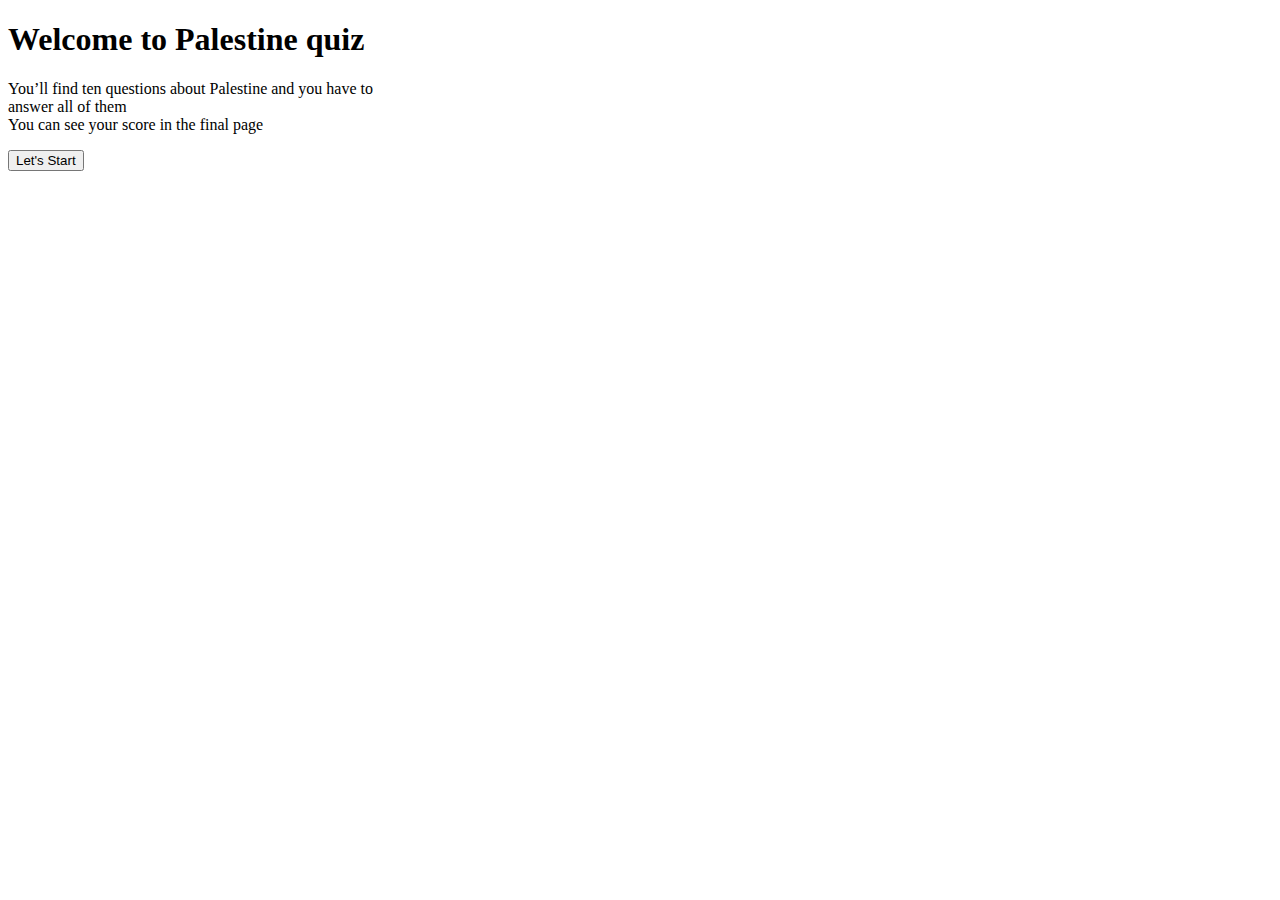
==== index.html @ 03174218 "Writing html code for the home page" ====
<!DOCTYPE html>
<html lang="en">
<head>
    <meta charset="UTF-8">
    <meta http-equiv="X-UA-Compatible" content="IE=edge">
    <meta name="viewport" content="width=device-width, initial-scale=1.0">
    <title>Quiz App</title>
    <link rel="stylesheet" href="style.css">
</head>
<body>
    <header>
        <h1>Welcome to Palestine quiz</h1>
    </header>
    <section class="p-section">
        <p>
            You’ll find ten questions about Palestine and you have to <br>
            answer all of them
            <br>
            You can see your score in the final page
        </p>
        <div class="buttonx">
            <!-- Let's start button -->
            <button id="start-btn"> 
                Let's Start
            </button> </div>
        </section>
</body>
</html>
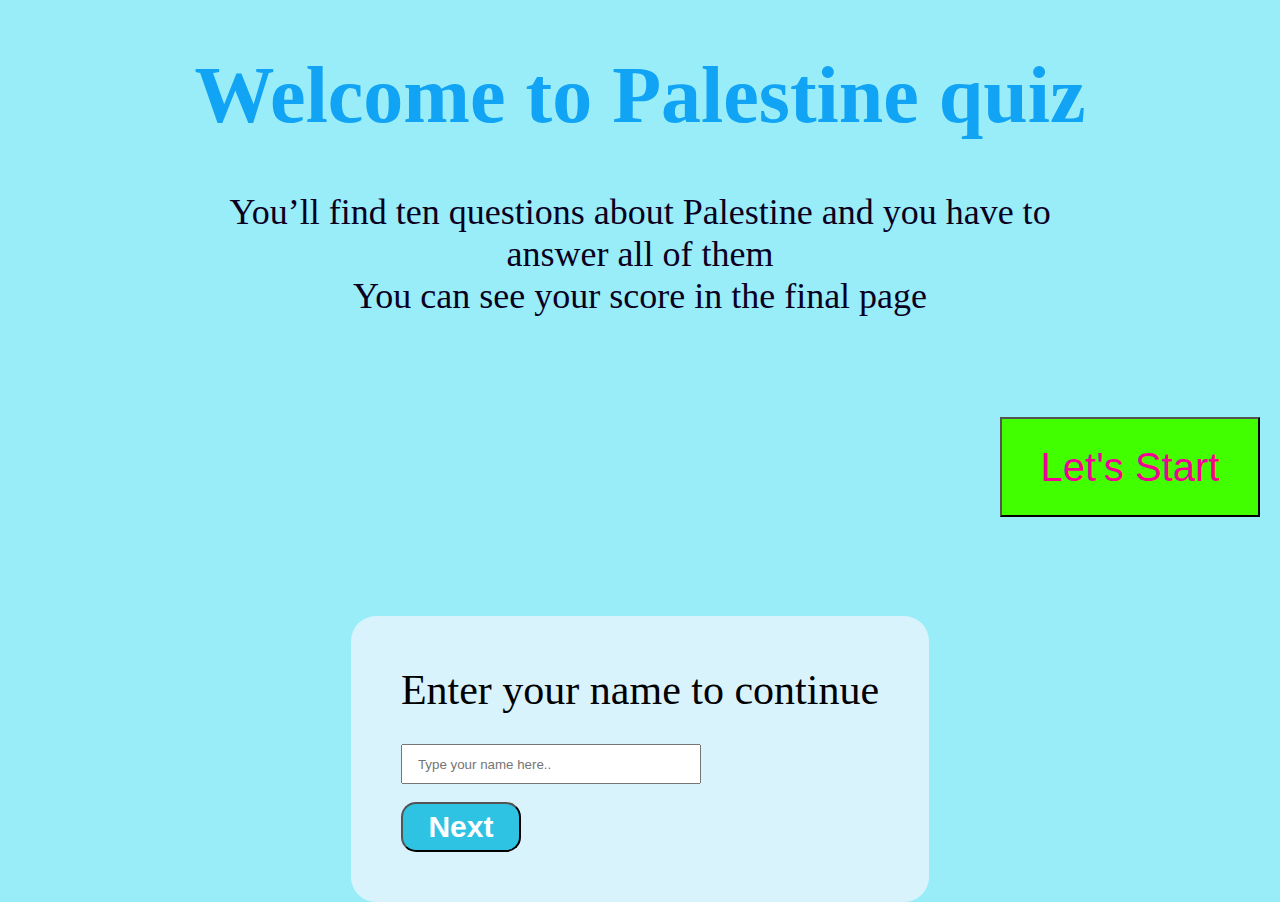
==== commit 0f2bc325: "Writing html and css code for the sign in section" ====
--- a/index.html
+++ b/index.html
@@ -11,7 +11,7 @@
     <header>
         <h1>Welcome to Palestine quiz</h1>
     </header>
-    <section class="p-section">
+    <section class="description">
         <p>
             You’ll find ten questions about Palestine and you have to <br>
             answer all of them
@@ -19,10 +19,20 @@
             You can see your score in the final page
         </p>
         <div class="buttonx">
-            <!-- Let's start button -->
+            
             <button id="start-btn"> 
                 Let's Start
             </button> </div>
         </section>
+        <section class="name-section">
+            <div class="name-container">
+                <p>
+                    Enter your name to continue
+                </p>
+                <input type="text" id="name-field" placeholder="Type your name here.." > <br>
+                <button id="name-btn">Next</button>
+            </div>
+
+        </section>
 </body>
 </html>--- a/style.css
+++ b/style.css
@@ -0,0 +1,74 @@
+*{
+    margin: 0 ;
+    padding: 0;
+    box-sizing: border-box;
+
+}
+body{
+    background-color: #98EDF9;
+}
+h1 {
+    font-size: 80px;
+    color: #11A3F4;
+    font-weight: bold;
+    text-align: center;
+    padding: 50px;
+}
+.description p {
+    font-size: 36px;
+    text-align: center;
+    color: #0c001f;
+}
+.description {
+    height: 425px;
+}
+#start-btn{
+    color: #f40093;
+    background-color: #42FF00;
+    height: 100px;
+    width: 260px;
+    cursor: pointer;
+    font-size: 40px;
+}
+.buttonx{ /* the div that contains the button*/
+    display: flex;
+    justify-content: flex-end;
+    align-items: flex-end;
+    margin: 100px 20px 0 0 ;
+}
+.name-section{
+    display: flex;
+    justify-content: center;
+    align-items: center;
+}
+.name-section input{
+    width: 300px;
+    height: 40px;
+    outline: none;
+    padding-left: 15px;
+}
+.name-section p{
+    font-size: 42px;
+    margin-bottom: 30px;
+
+}
+.name-section button {
+    width: 120px;
+    height: 50px;
+    color: #fff;
+    background-color: #2FC3E3;
+    font-size: 30px;
+    font-weight: bold;
+    outline: none;
+    border-radius: 15px;
+    cursor: pointer;
+}
+.name-container {
+    display: flex;
+    justify-content: space-between;
+    flex-direction: column;
+    background-color: #D9F3FD;
+    padding: 50px;
+    border-radius: 25px;
+
+}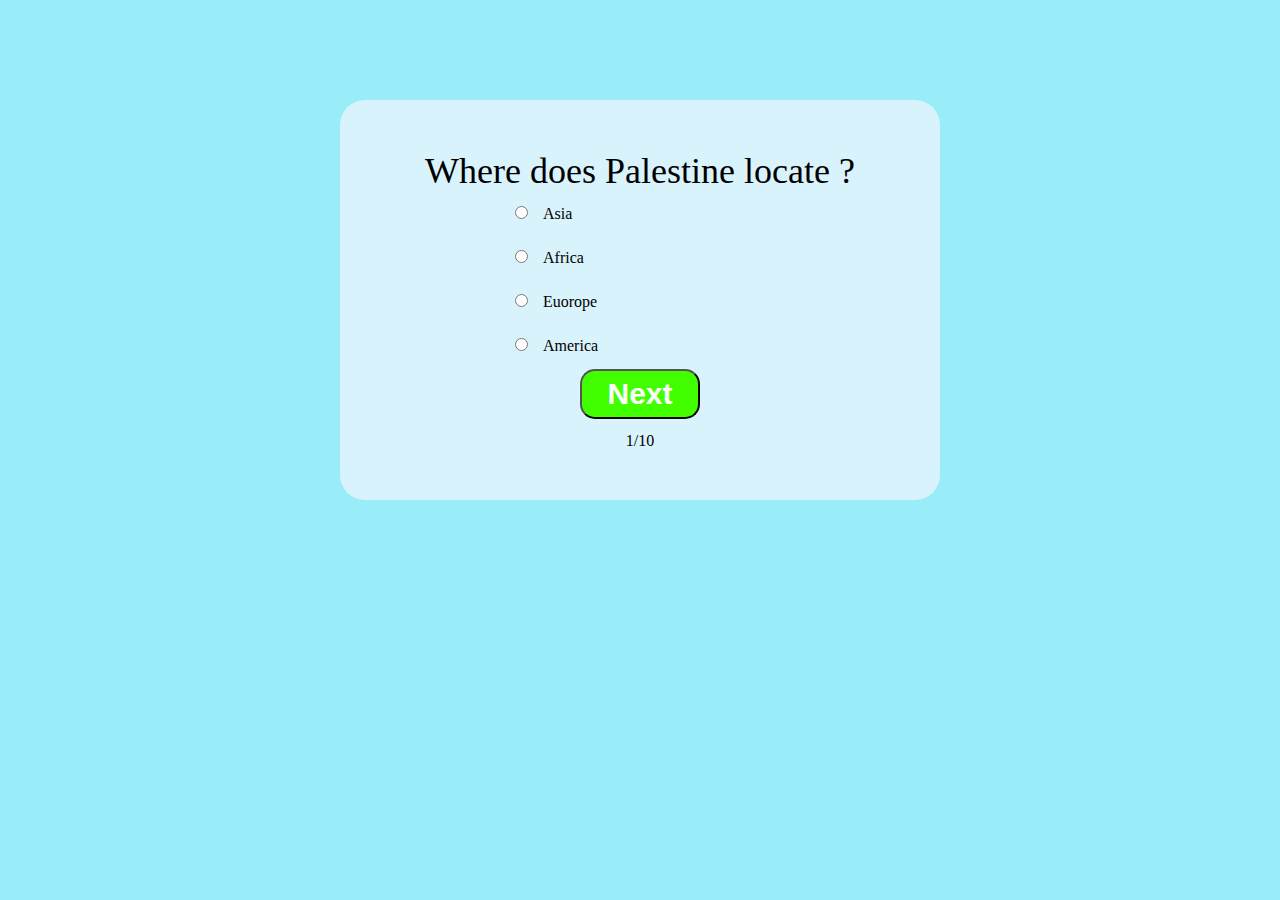
==== commit 72f6d02d: "Writing html and css code for the question section" ====
--- a/index.html
+++ b/index.html
@@ -34,5 +34,26 @@
             </div>
 
         </section>
+        <section class="questions question-1">
+            <div class="question-container">
+            <p class="question-text">
+                Where does Palestine locate ?  
+            </p>
+            <div class="answers">
+                <label>
+                    <input type="radio" name="oi">Asia </label>
+                <label>
+                    <input type="radio" name="oi">Africa </label>
+                <label>
+                    <input type="radio" name="oi">Euorope </label>
+                <label>
+                    <input type="radio" name="oi">America </label>
+            </div>
+            <button class="next-btn">
+                Next
+            </button>
+            <p class="counter">1/10</p>
+            </div>
+        </section>
 </body>
 </html>--- a/style.css
+++ b/style.css
@@ -21,6 +21,10 @@
 }
 .description {
     height: 425px;
+    display: none;
+}
+header{
+    display: none;
 }
 #start-btn{
     color: #f40093;
@@ -40,6 +44,7 @@
     display: flex;
     justify-content: center;
     align-items: center;
+    display: none;
 }
 .name-section input{
     width: 300px;
@@ -71,4 +76,49 @@
     padding: 50px;
     border-radius: 25px;
 
+}
+.question-1{
+    margin-top: 100px;
+    display: flex;
+    justify-content: center;
+    align-items: center;
+
+}
+.question-container {
+    display: flex;
+    justify-content: space-between;
+    align-items: center;
+    flex-direction: column;
+    background-color: #D9F3FD;
+    padding: 50px;
+    border-radius: 25px;
+    width: 600px;
+    height: 400px;
+}
+.answers {
+    display: flex;
+    flex-direction: column;
+    align-items: flex-start;
+    justify-content: space-between;
+    width: 50%;
+    height: 50%;
+}
+.answers input{
+    margin-right: 15px;
+}
+.question-text {
+    font-size: 36px;
+
+}
+.next-btn {
+    width: 120px;
+    height: 50px;
+    color: #fff;
+    background-color: #42FF00;
+    font-size: 30px;
+    font-weight: bold;
+    outline: none;
+    border-radius: 15px;
+    cursor: pointer;
+
 }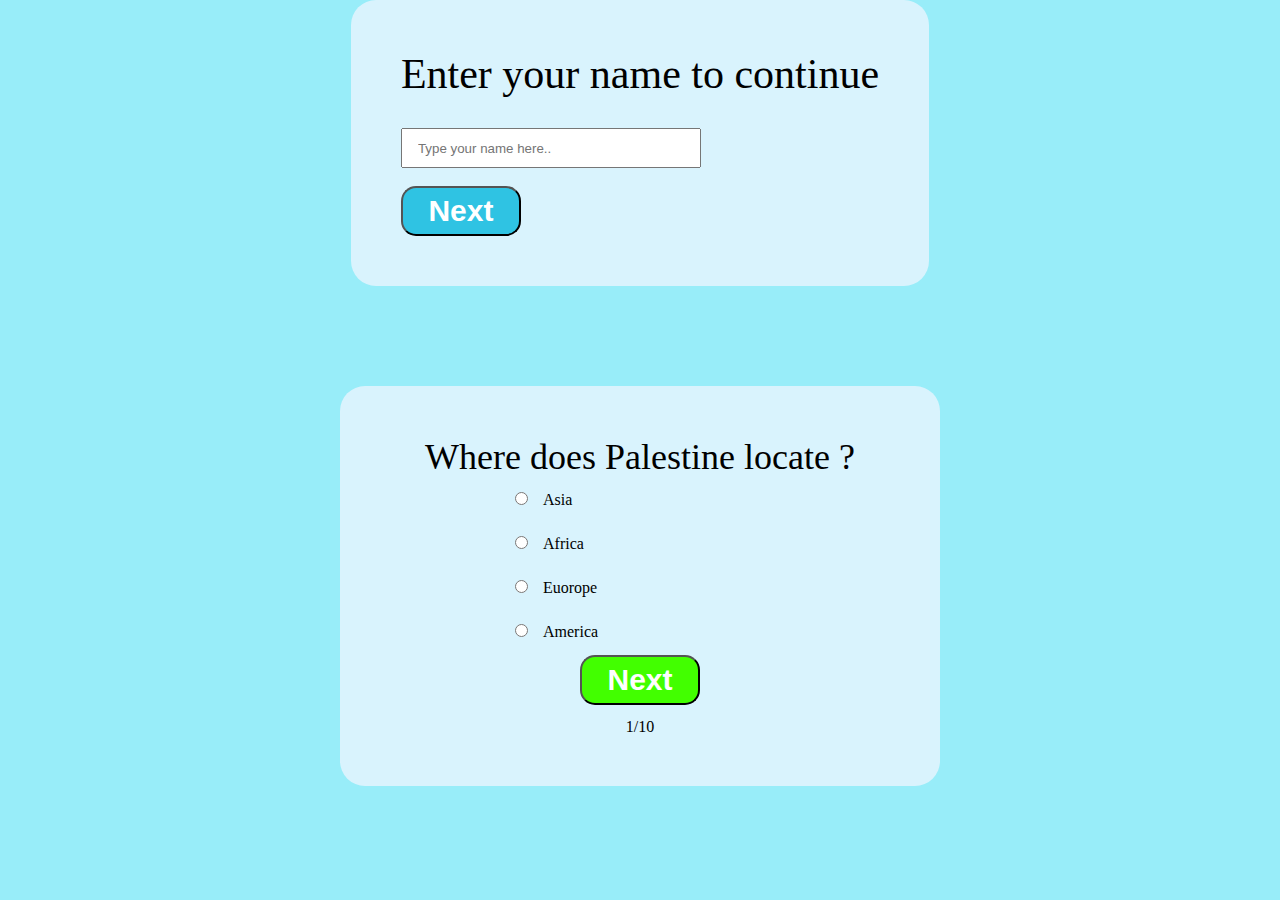
==== commit b4d7117e: "declaring DOM variables and create a function to controle the data displayed. Adding script tag to h" ====
--- a/index.html
+++ b/index.html
@@ -55,5 +55,6 @@
             <p class="counter">1/10</p>
             </div>
         </section>
+        <script src="./script.js"></script>
 </body>
 </html>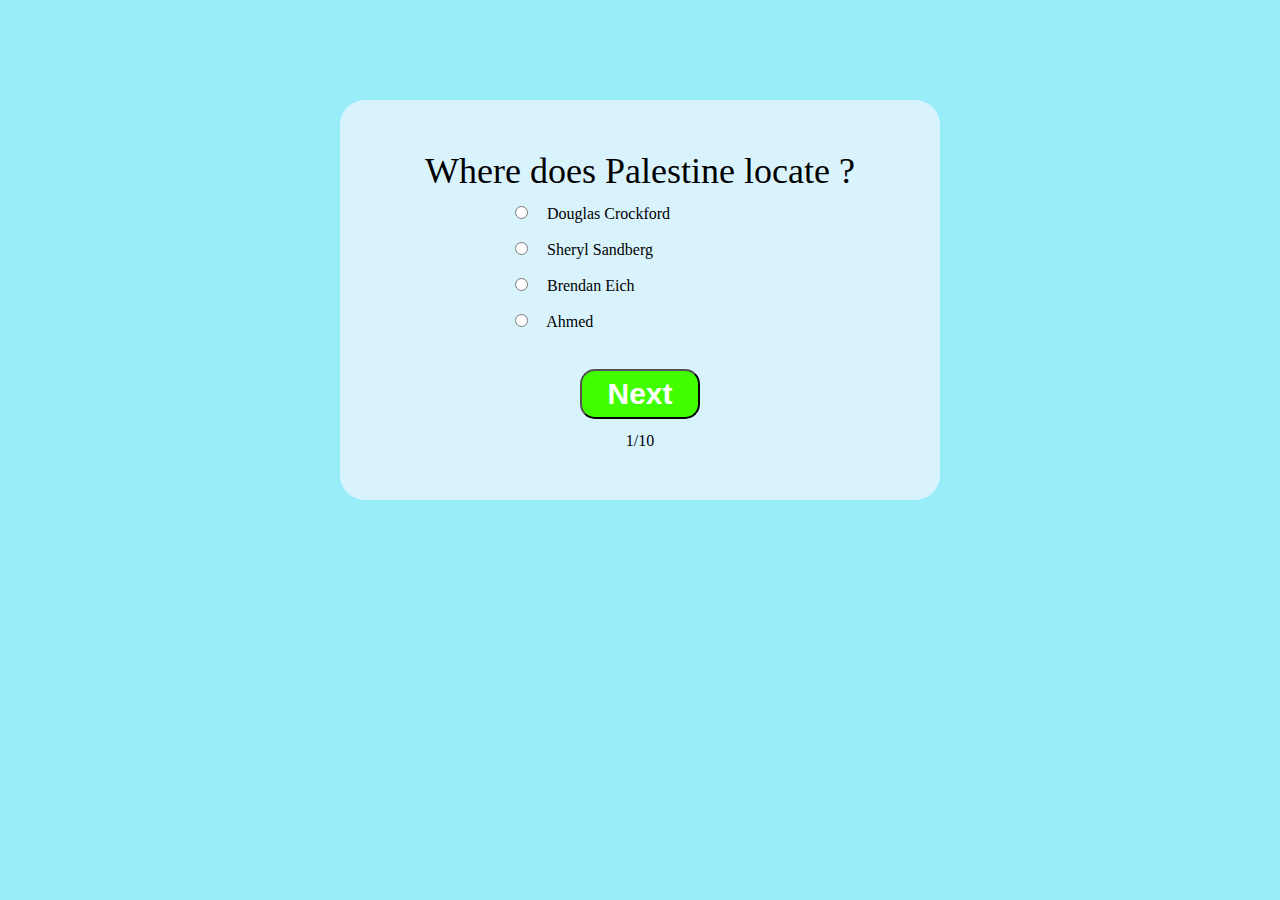
==== commit 78272f3f: "create functions to make questions change every time user click next and save the score" ====
--- a/index.html
+++ b/index.html
@@ -40,18 +40,23 @@
                 Where does Palestine locate ?  
             </p>
             <div class="answers">
-                <label>
-                    <input type="radio" name="oi">Asia </label>
-                <label>
-                    <input type="radio" name="oi">Africa </label>
-                <label>
-                    <input type="radio" name="oi">Euorope </label>
-                <label>
-                    <input type="radio" name="oi">America </label>
-            </div>
+               
+                <input type="radio" name="oi"value='a'id='first-answer'> 
+                <label id='answer1'>Douglas Crockford</label> <br> <br>
+            
+                <input type="radio" name="oi"value='b'id='second-answer'>
+                <label id='answer2'>Sheryl Sandberg</label> <br> <br>
+            
+                <input type="radio" name="oi"value='c'id='third-answer'>
+                <label id='answer3'>Brendan Eich</label> <br> <br>
+            
+                <input type="radio" name="oi"value='d'id='fourth-answer'>
+                <label id='answer4'>Ahmed </label>
+        </div>
+             <a>
             <button class="next-btn">
                 Next
-            </button>
+            </button> </a>
             <p class="counter">1/10</p>
             </div>
         </section>
--- a/style.css
+++ b/style.css
@@ -96,10 +96,10 @@
     height: 400px;
 }
 .answers {
-    display: flex;
-    flex-direction: column;
-    align-items: flex-start;
-    justify-content: space-between;
+    /* display: flex; */
+    /* flex-direction: column; */
+    /* align-items: flex-start;
+    justify-content: space-between; */
     width: 50%;
     height: 50%;
 }
